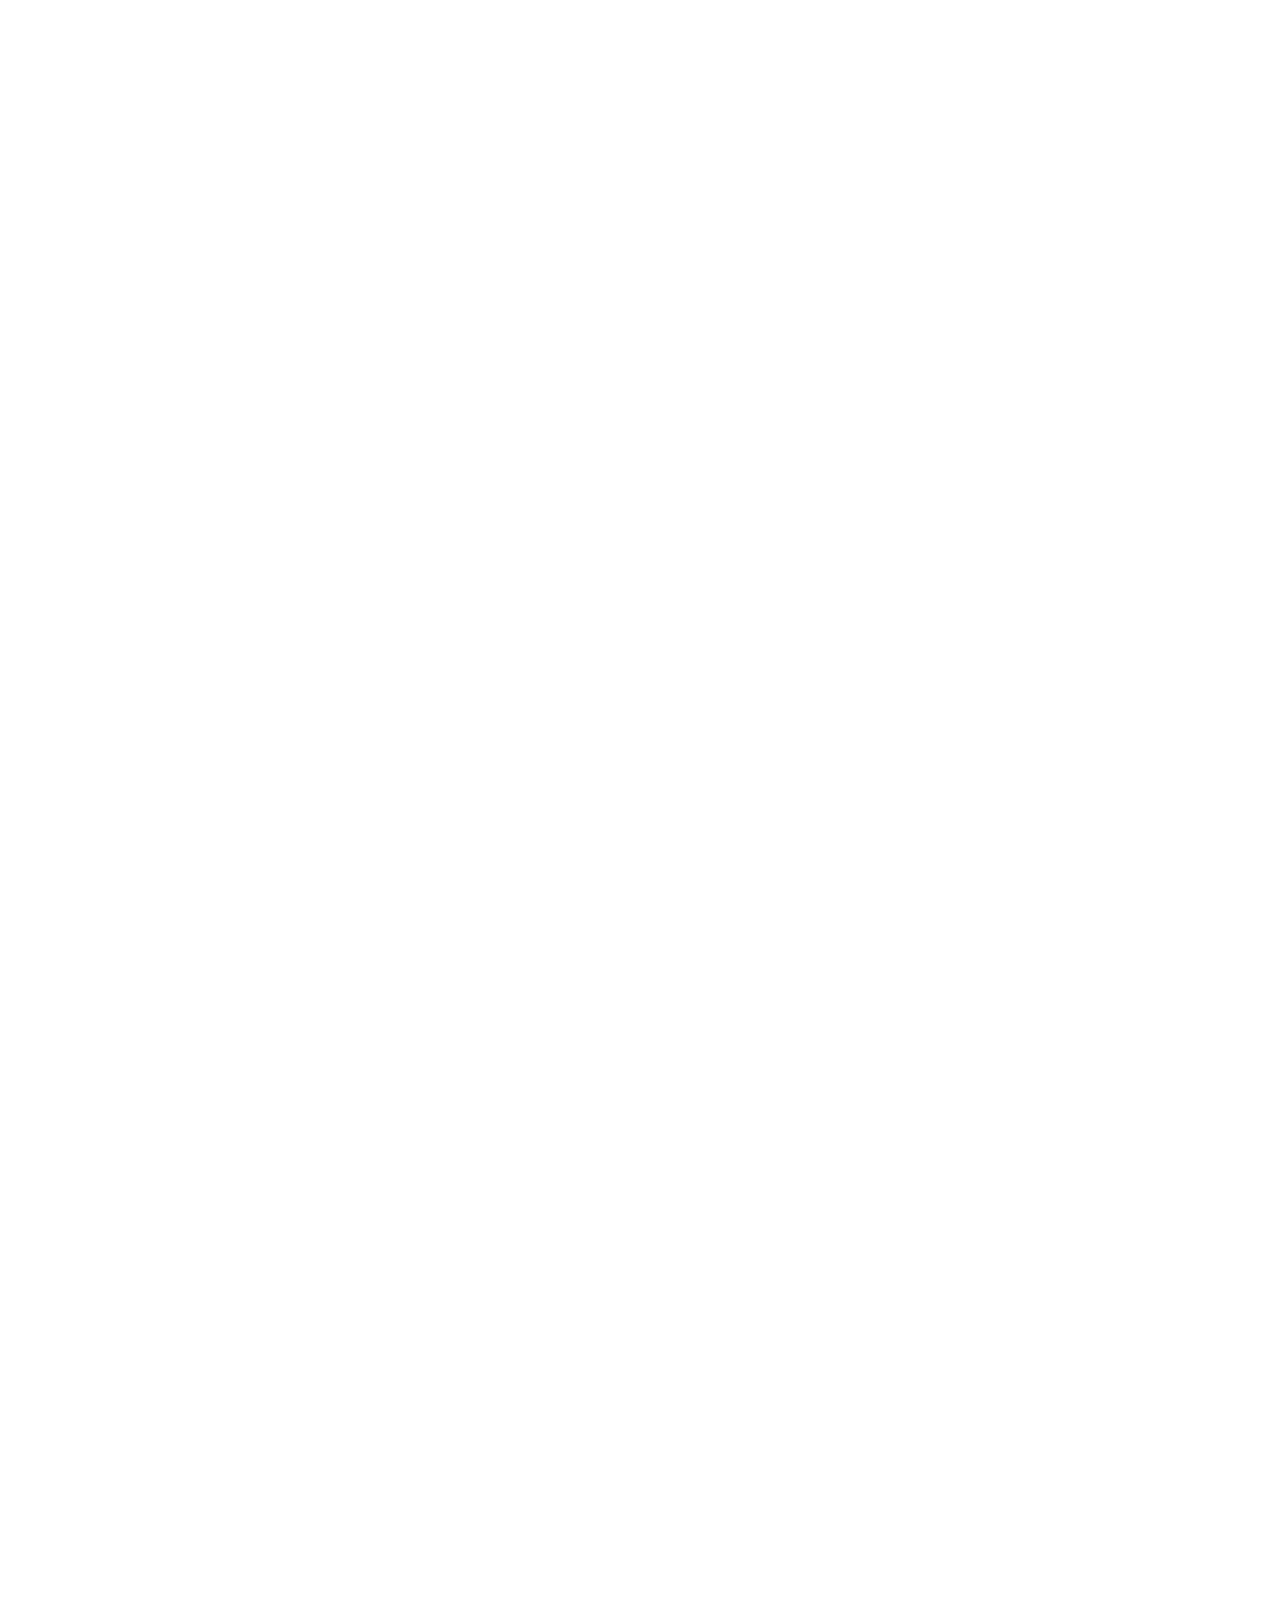
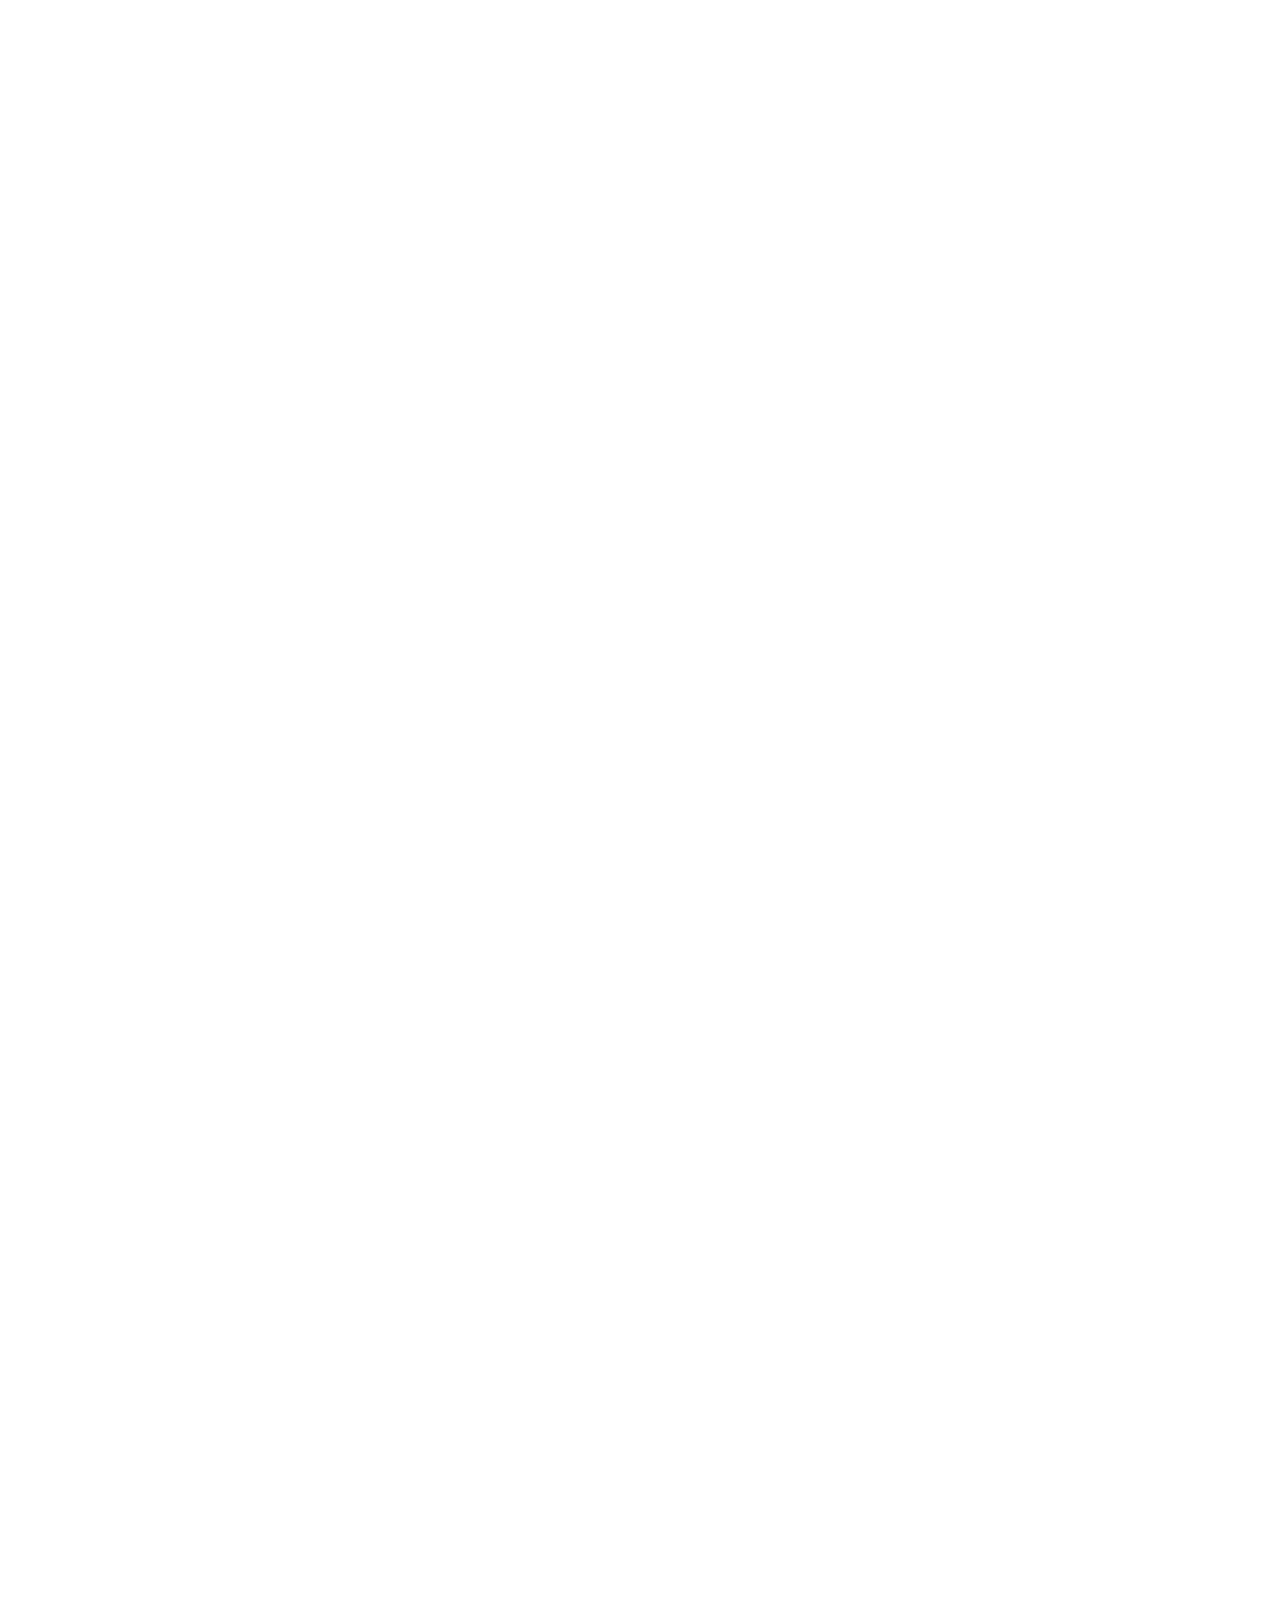
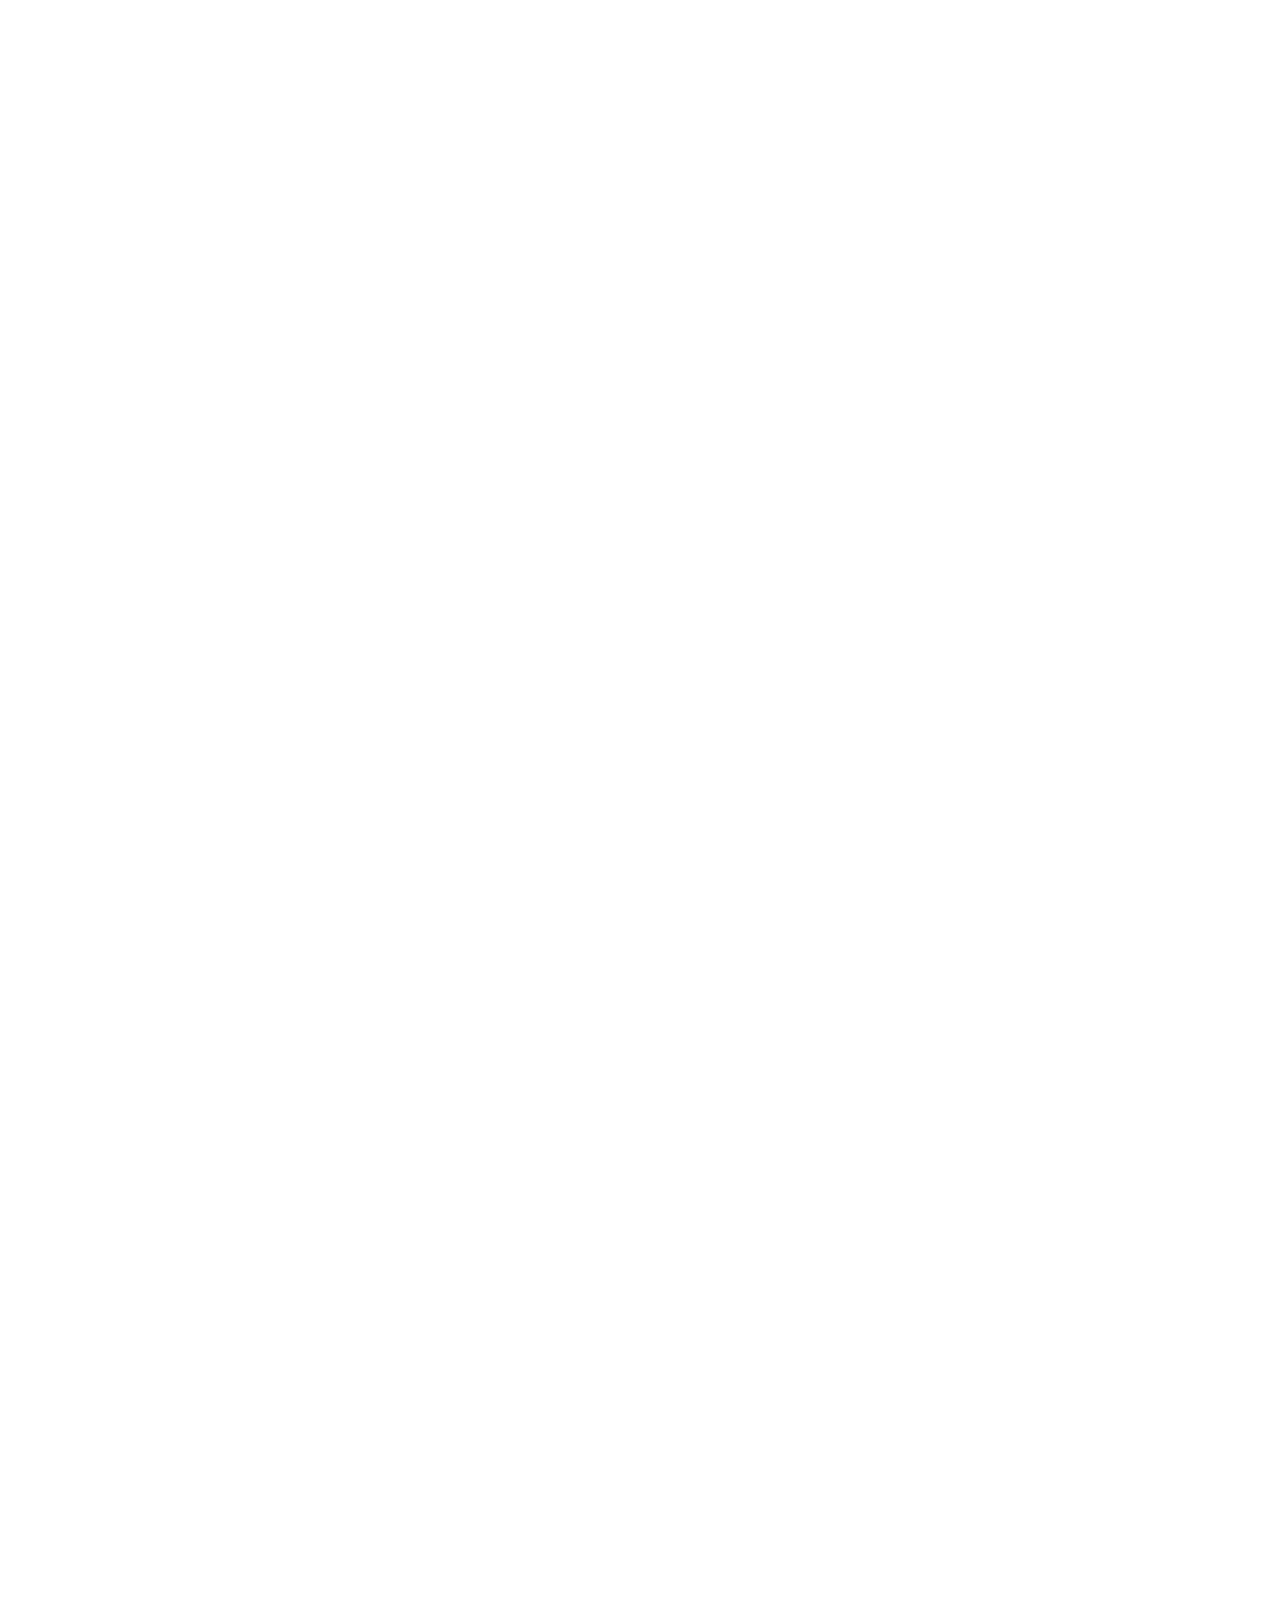
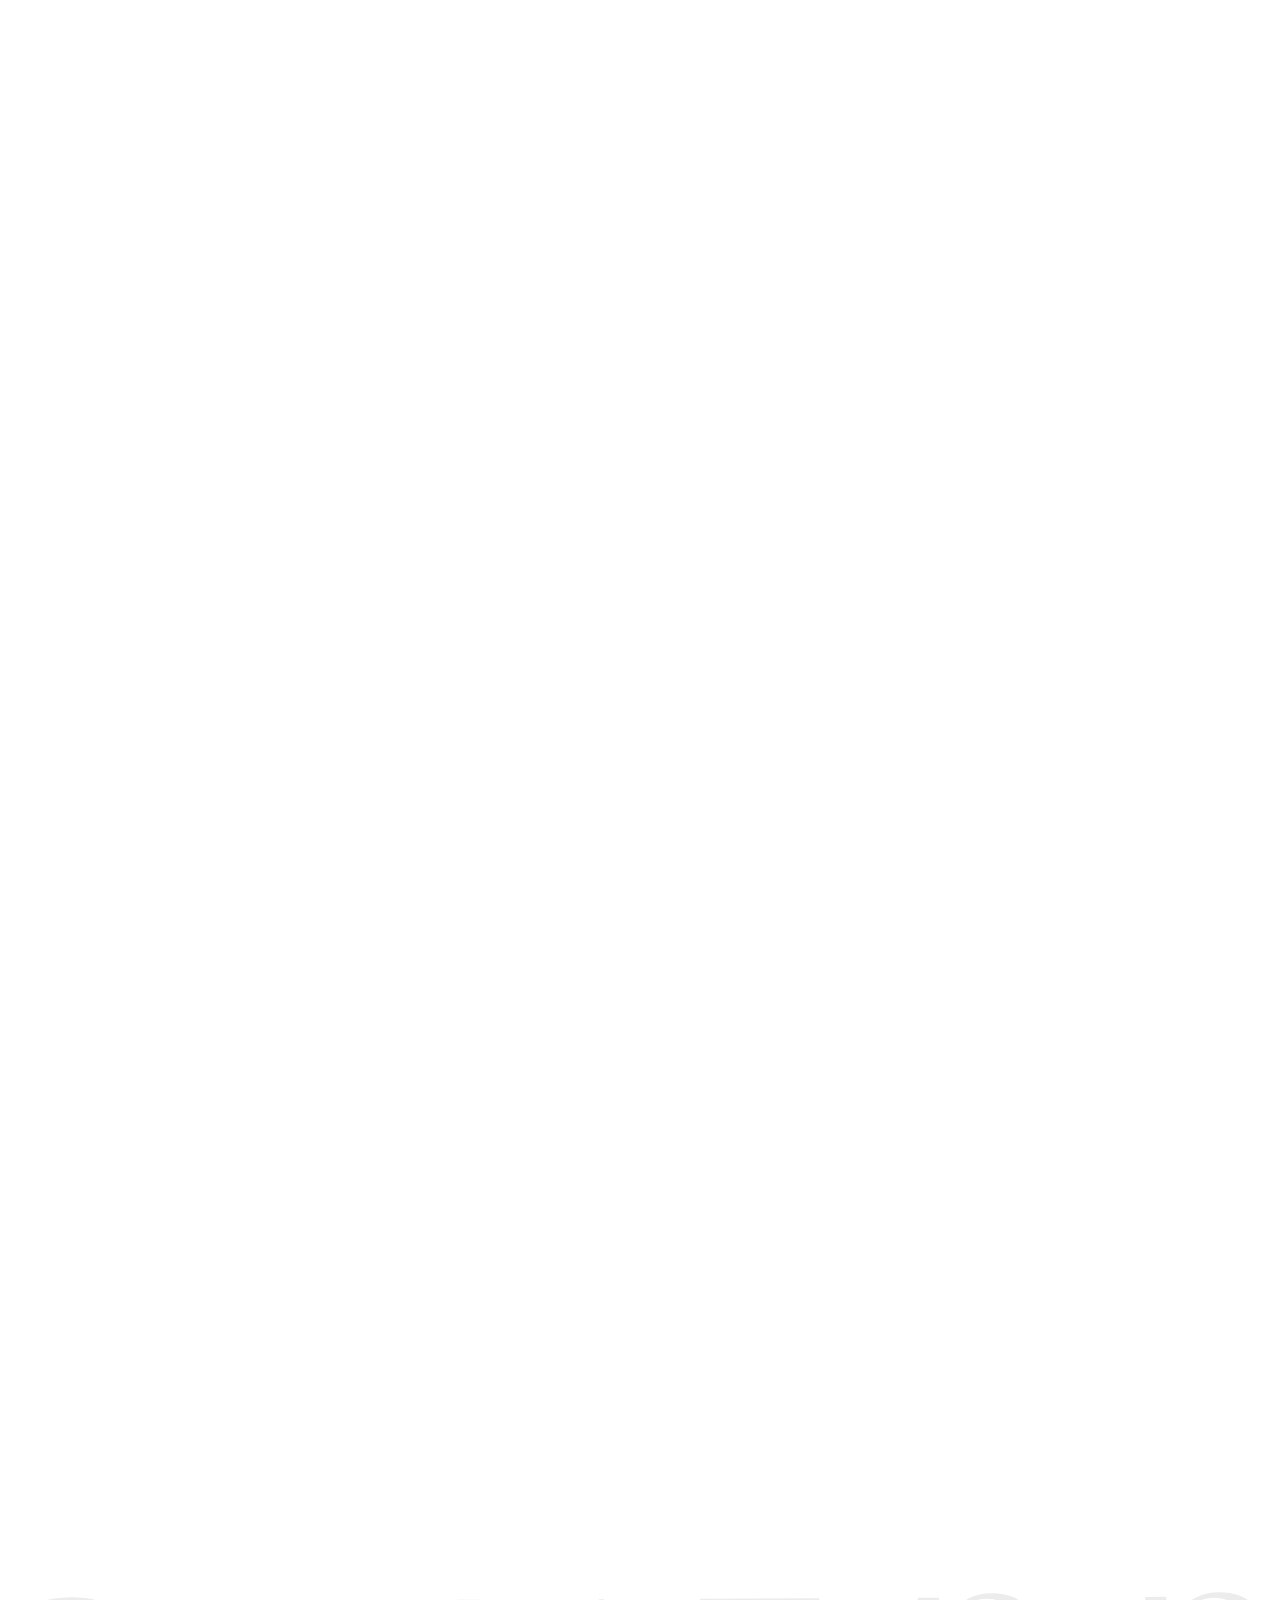
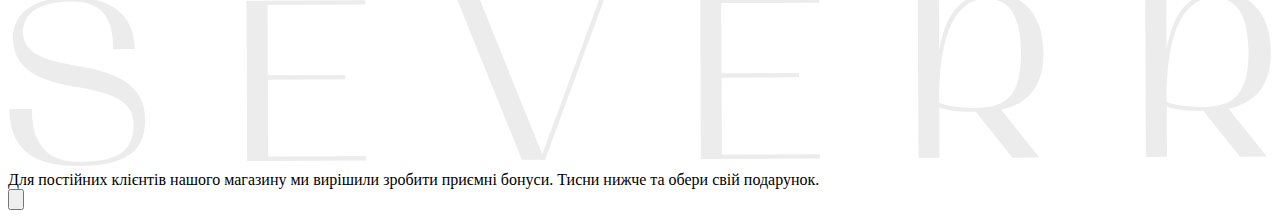
==== index.html @ 90c05a00 "Add files via upload" ====
<!DOCTYPE html>
<html lang="ua">
  <head>
    <meta charset="UTF-8" />
    <meta http-equiv="X-UA-Compatible" content="IE=edge" />
    <meta name="viewport" content="width=device-width, initial-scale=1" />
    <link rel="stylesheet" href="styles/common.css" type="text/css" />
    <link rel="stylesheet" href="styles/index.css" />
    <title>Приємні бонуси</title>
  </head>

  <body class="body">
    <div class="shadow">
      <div class="content">
        <div class="header">
          <svg
            class="pc"
            viewBox="0 0 127 641"
            fill="none"
            xmlns="http://www.w3.org/2000/svg"
          >
            <path
              d="M51.26 592.92C57.04 553.99 69.62 539.37 92.23 539.37C118.75 539.37 126.23 558.41 126.23 589.52C126.23 622.67 113.48 640.18 83.73 640.18V623.52C107.02 623.52 123 614.68 123 589.52C123 563.68 118.41 548.04 95.29 548.04C76.08 548.04 71.32 567.42 66.9 593.43C61.97 623.01 50.75 637.29 31.2 637.29C10.63 637.29 0.769993 619.1 0.769993 593.94C0.769993 566.4 12.84 546.85 39.53 546.85V562.83C22.7 562.83 3.99999 566.23 3.99999 593.94C3.99999 614.17 10.46 629.81 26.95 629.81C40.72 629.81 47.69 616.21 51.26 592.92ZM3.99999 523.289L3.99999 434.889H7.22999L7.22999 507.649H59.42V450.189H62.65V507.649H119.77V434.889H123L123 523.289H3.99999ZM3.99999 320.715V317.145L123 361.515V378.685L3.99999 426.285L3.99999 409.455L118.92 363.555L3.99999 320.715ZM3.99999 305.311L3.99999 216.911H7.22999L7.22999 289.671H59.42V232.211H62.65V289.671H119.77L119.77 216.911H123L123 305.311H3.99999ZM45.14 110.047C70.64 110.047 83.22 122.117 87.3 141.667L123 113.447V133.337L88.83 160.537C88.83 168.527 88.49 180.427 85.43 187.567H122.83V203.207H3.99999V187.567H43.1C20.66 183.147 0.769993 174.477 0.769993 148.127C0.769993 124.327 17.6 110.047 45.14 110.047ZM82.2 187.567C84.24 181.277 85.94 173.287 85.94 162.067C85.94 142.517 81.69 126.707 45.48 126.707C24.23 126.707 4.84999 131.467 4.84999 151.867C4.84999 185.187 56.87 187.567 82.2 187.567ZM45.14 0.64265C70.64 0.64265 83.22 12.7127 87.3 32.2627L123 4.04265V23.9327L88.83 51.1327C88.83 59.1227 88.49 71.0227 85.43 78.1627H122.83V93.8027H3.99999L3.99999 78.1627H43.1C20.66 73.7427 0.769993 65.0727 0.769993 38.7227C0.769993 14.9226 17.6 0.64265 45.14 0.64265ZM82.2 78.1627C84.24 71.8727 85.94 63.8827 85.94 52.6627C85.94 33.1127 81.69 17.3026 45.48 17.3026C24.23 17.3026 4.84999 22.0627 4.84999 42.4627C4.84999 75.7827 56.87 78.1627 82.2 78.1627Z"
              fill="white"
            />
          </svg>
          <svg
            class="android"
            viewBox="0 0 773 107"
            fill="none"
            xmlns="http://www.w3.org/2000/svg"
          >
            <path
              d="M39.6552 44.7248C71.7354 49.3472 83.8197 59.6555 83.8996 78.2753C83.9933 100.115 68.3398 106.342 42.7201 106.452C15.4203 106.569 0.955396 96.1313 0.850297 71.6315L14.5702 71.5726C14.6524 90.7525 21.9888 103.881 42.7086 103.792C63.9885 103.701 76.8521 99.8657 76.7704 80.8259C76.7026 65.006 60.7259 61.1545 39.2905 57.6065C14.9133 53.651 3.11377 44.4615 3.0447 28.3617C2.97203 11.4218 17.9171 3.23765 38.6369 3.14876C61.3167 3.05147 77.4592 12.9223 77.5534 34.9021L64.3936 34.9586C64.3341 21.0987 61.4681 5.71085 38.6483 5.80874C21.9884 5.88021 9.13138 11.2554 9.18963 24.8353C9.23828 36.1752 20.4628 41.8671 39.6552 44.7248ZM145.83 5.34895L218.63 5.03666L218.641 7.69663L158.722 7.95367L158.906 50.9333L206.226 50.7303L206.237 53.3903L158.918 53.5933L159.119 100.633L219.039 100.376L219.05 103.036L146.251 103.348L145.83 5.34895ZM361.654 4.42312L364.594 4.41051L328.474 102.566L314.335 102.627L274.715 4.79607L288.574 4.73661L326.78 99.2136L361.654 4.42312ZM423.34 4.1585L496.139 3.84621L496.15 6.50618L436.231 6.76322L436.415 49.7428L483.735 49.5398L483.746 52.1998L436.427 52.4028L436.628 99.4424L496.548 99.1853L496.559 101.845L423.76 102.158L423.34 4.1585ZM633.288 37.1382C633.378 58.138 623.483 68.5405 607.397 71.9696L630.763 101.27L614.384 101.34L591.863 73.2962C585.283 73.3244 575.482 73.0865 569.591 70.5917L569.723 101.391L556.843 101.447L556.424 3.5876L569.304 3.53235L569.442 35.7321C573.002 17.2366 580.072 0.82613 601.772 0.733043C621.372 0.648964 633.191 14.4584 633.288 37.1382ZM569.58 67.9318C574.767 69.5895 581.353 70.9613 590.593 70.9216C606.693 70.8526 619.698 67.2968 619.57 37.477C619.495 19.9772 615.506 4.03416 598.706 4.10622C571.267 4.22393 569.49 47.072 569.58 67.9318ZM772.385 36.5415C772.475 57.5413 762.579 67.9438 746.494 71.3729L769.86 100.673L753.48 100.743L730.959 72.6995C724.379 72.7278 714.578 72.4898 708.688 69.995L708.82 100.795L695.94 100.85L695.52 2.99091L708.4 2.93566L708.538 35.1354C712.099 16.6399 719.168 0.229438 740.868 0.136351C760.468 0.0522719 772.287 13.8617 772.385 36.5415ZM708.676 67.3351C713.863 68.9928 720.449 70.3646 729.689 70.325C745.789 70.2559 758.794 66.7001 758.666 36.8803C758.591 19.3805 754.603 3.43746 737.803 3.50953C710.363 3.62724 708.587 46.4753 708.676 67.3351Z"
              fill="#ECECEC"
            />
          </svg>
        </div>
        <div class="info">
          <span class="text">
            Для постійних клієнтів нашого магазину ми вирішили зробити приємні
            бонуси. Тисни нижче та обери свій подарунок.
          </span>

          <div class="button">
            <a href="./pages/present page/presents.html">
              <button>
                <svg
                  class="button_svg"
                  viewBox="0 0 533 118"
                  xmlns="http://www.w3.org/2000/svg"
                >
                  <path
                    d="M50.8355 3.75999C52.6355 3.75999 53.5955 5.31999 53.5955 7.36C53.5955 10.96 50.9555 16.24 49.9955 18.16C43.3955 31.6 36.3155 41.8 29.7155 52.6C21.7955 65.44 13.5155 80.08 7.87547 94.36C7.03547 96.52 5.59547 99.4 3.43547 99.4C1.51547 99.4 0.0754686 98.2 0.0754686 96.76C0.0754686 94.12 2.11547 90.28 2.71547 89.08C11.7155 70.96 21.6755 55.36 31.7555 38.92C35.7155 32.56 40.3955 27.04 43.3955 18.88C44.2355 16.48 39.6755 21.64 38.2355 23.56C28.8755 35.2 20.9555 47.44 12.9155 61.12C11.7155 63.04 10.1555 66.28 8.11547 66.28C6.55547 66.28 5.95547 65.2 5.95547 64.12C5.95547 61.72 8.35547 58 8.71547 57.28C19.0355 40 30.3155 25.96 42.9155 11.08C44.4755 9.27999 47.7155 3.75999 50.8355 3.75999ZM56.5955 49.6C64.9955 50.92 66.6755 52.24 66.6755 58.48C66.6755 78.52 44.9555 95.92 37.3955 95.92C31.5155 95.92 28.1555 93.52 28.1555 88.48C28.1555 85.72 30.0755 81.04 33.4355 81.04C35.5955 81.04 36.1955 82.6 36.1955 83.92C36.1955 85.24 35.7155 86.8 35.7155 88C35.7155 88.36 35.7155 88.6 35.8355 88.84C36.5555 89.08 37.2755 89.2 37.9955 89.2C41.2355 89.2 43.9955 86.8 46.0355 85C51.5555 80.32 55.7555 75.04 58.9955 67.6C59.8355 65.68 61.5155 61.72 61.5155 58.48C61.5155 55.72 60.3155 54.4 57.3155 54.4C55.0355 54.4 52.1555 55.12 50.2355 55.6C49.5155 55.84 45.7955 57.64 43.2755 57.64C41.9555 57.64 40.7555 57.16 40.7555 55.72C40.7555 53.08 46.8755 50.2 48.3155 49.12C54.4355 44.44 58.0355 40.24 61.8755 33.64C62.7155 32.2 67.8755 23.08 64.1555 23.08C56.8355 23.08 49.3955 34.84 43.7555 43.24C42.1955 45.52 40.3955 50.92 37.8755 50.92C36.3155 50.92 35.8355 49.84 35.8355 48.4C35.8355 44.68 42.3155 35.8 45.4355 31.96C51.3155 24.76 58.9955 17.08 64.9955 17.08C68.9555 17.08 71.4755 20.44 71.4755 24.52C71.4755 33.28 66.3155 37.6 56.5955 49.6ZM107.714 72.4C101.354 79.6 96.3136 83.32 91.6336 87.04C89.7136 88.48 86.7136 91.36 83.3536 91.36C80.8336 91.36 79.1536 89.8 79.1536 86.92C79.1536 85.84 79.2736 84.64 79.5136 83.56C80.8336 77.68 87.7936 66.76 90.5536 59.56C90.7936 59.08 90.9136 56.8 88.3936 59.32C84.1936 62.68 77.4736 69.76 73.7536 72.88C71.1136 74.08 68.8336 70.84 71.1136 69.04C76.7536 64.36 81.5536 59.08 83.1136 57.76C86.8336 54.52 91.8736 47.92 97.6336 47.92C99.6736 47.92 100.274 49.12 100.274 50.68C100.274 53.08 98.5936 56.68 97.1536 59.2C94.1536 64.48 91.8736 68.68 88.7536 75.04C87.7936 77.08 84.7936 82 86.2336 83.44C87.4336 84.64 89.3536 82.84 91.8736 80.8C102.314 72.4 111.554 59.32 124.394 52.24C126.794 50.92 129.194 50.2 130.874 50.2C132.434 50.2 133.874 51.16 133.874 53.08C133.874 57.16 125.714 59.92 123.074 61.36C117.554 64.24 112.154 75.88 112.154 82.12C112.154 84.52 112.994 86.08 114.794 86.08C124.634 86.08 133.874 70 136.874 64C140.954 55.72 144.314 44.32 144.314 33.52C144.314 27.04 143.234 20.92 140.354 15.52C137.354 9.75999 131.114 5.43999 123.074 5.43999C110.474 5.43999 102.434 11.92 96.7936 19.48C95.5936 21.16 93.0736 24.52 90.9136 24.52C89.7136 24.52 88.7536 23.44 88.7536 22.12C88.7536 18.76 93.6736 13.12 94.6336 12.16C100.754 6.28 110.954 0.279995 122.594 0.279995C142.034 0.279995 150.554 15.76 150.554 33.04C150.554 57.28 132.434 91.6 112.634 91.6C107.594 91.6 105.914 87.88 105.914 83.56C105.914 79.84 107.114 75.64 108.554 72.88C109.034 72.04 108.554 72.16 107.714 72.4ZM106.634 24.76C108.314 24.76 109.274 26.08 109.274 27.88C109.274 30.4 105.674 38.2 102.674 38.2C102.074 38.2 101.234 37.84 101.234 37C101.234 35.68 102.314 33.52 102.314 30.4C102.314 30.04 102.314 29.56 102.314 29.2C102.314 26.2 104.594 24.76 106.634 24.76ZM207.924 38.68C204.924 39.52 202.764 42.28 200.724 44.44C194.604 50.92 186.804 58.24 182.244 66.52C185.604 65.44 190.164 63.52 193.524 63.52C195.684 63.52 198.084 64.72 198.084 67.96C198.084 71.08 195.684 77.56 195.684 82C195.684 84.52 196.524 86.32 199.044 86.32C206.484 86.32 219.204 73.72 223.884 69.52C227.484 66.28 229.524 70.96 227.484 72.64C223.044 76.36 215.244 83.68 210.204 87.28C206.124 90.28 201.204 92.56 197.004 92.56C192.324 92.56 188.844 89.68 188.844 81.52C188.844 78.4 191.364 73 191.364 70.72C191.364 70.24 191.244 69.64 190.404 69.64C188.484 69.64 186.084 72.4 184.164 72.4C182.364 72.4 180.804 70.96 180.204 68.68C175.404 74.92 169.404 82.84 164.124 89.68C161.844 92.56 159.684 96.64 156.204 96.64C154.644 96.64 152.604 94.36 152.604 91.12C152.604 85.72 155.724 80.32 158.484 75.4C161.364 70.24 170.964 57.04 167.004 59.32C164.244 60.88 156.324 69.88 154.284 72.04C151.164 75.28 147.924 71.56 151.284 68.32C155.364 64.36 162.084 55.72 166.884 51.88C168.204 50.8 172.044 47.8 174.804 47.8C176.724 47.8 177.684 49.6 177.684 51.52C177.684 53.56 176.844 55.84 176.124 57.28C171.444 66.04 165.804 73.36 161.964 82.72C159.084 89.68 169.044 74.92 172.884 69.88C179.844 60.64 188.484 49.96 196.404 41.32C198.684 38.8 206.484 29.68 211.884 29.68C214.404 29.68 216.084 31.84 216.084 34.48C216.084 37.24 214.524 40.48 212.364 43.72C212.124 44.2 207.204 50.2 204.084 50.2C203.004 50.2 202.044 49.24 202.044 48.04C202.044 45.16 208.404 42.4 207.924 38.68ZM238.318 77.68C240.358 76.48 245.758 70.24 248.638 67.12C256.318 58.96 266.878 48.04 277.438 45.28C278.398 45.04 279.358 44.92 280.198 44.92C283.078 44.92 285.598 46.48 285.598 49.84C285.598 52.48 284.398 55.6 283.558 57.52C280.798 64.12 276.958 70.12 274.438 75.76C273.838 77.2 272.518 80.08 272.518 81.16C272.518 81.88 273.238 82.24 274.078 82.24C275.878 82.24 278.758 81.16 280.078 80.56C284.518 78.52 288.958 74.44 294.478 69.04C296.638 67 299.998 70.24 298.078 72.28C291.718 78.88 284.638 84.52 277.798 86.92C276.118 87.52 273.838 88.12 271.798 88.12C268.318 88.12 266.398 86.08 266.398 82.24C266.398 77.56 269.398 71.44 272.278 65.92C273.718 63.16 277.798 55.84 277.798 54.04C277.798 53.44 277.318 53.08 276.478 53.08C274.318 53.08 269.998 55.12 267.838 56.56C258.118 63.4 249.478 72.28 241.438 81.04C232.678 90.64 225.958 100.24 218.278 111.28C216.838 113.44 214.798 117.16 211.678 117.16C210.718 117.16 209.878 115.96 209.878 114.88C209.878 113.2 211.318 111.28 212.158 110.08C221.398 95.56 233.038 76 240.598 59.8C238.798 59.8 230.158 70.24 227.518 72.28C224.998 74.56 222.238 71.56 224.278 68.92C228.718 65.44 233.038 60.64 237.238 55.72C241.678 50.56 244.678 47.32 249.478 44.56C250.438 44.08 251.278 43.72 251.998 43.72C253.798 43.72 254.998 45.64 254.998 47.56C254.998 50.68 253.078 53.2 251.158 55.6C246.838 61 240.838 70 238.318 77.68ZM361.305 69.16C363.825 67.6 367.305 70.12 364.545 72.88C360.105 77.2 350.145 86.32 346.545 88.12C344.865 88.96 342.945 89.44 341.265 89.44C338.385 89.44 336.225 88.12 336.225 84.88C336.225 78.4 338.625 74.08 340.665 67.84C340.785 67.6 340.665 67.36 340.545 67.36C339.705 67.36 334.545 73.24 332.985 74.8C329.025 79 319.545 90.52 312.225 90.52C308.865 90.52 307.785 88 307.785 84.52C307.785 79.36 310.305 72.16 311.625 69.04C313.785 63.76 316.905 58.6 318.345 53.8C315.825 53.68 313.065 56.44 311.385 58C307.905 61.24 301.065 69.28 297.465 72.88C294.825 74.08 292.785 71.44 294.465 69.04C298.545 64.84 307.665 54.76 314.745 49.24C316.905 47.44 319.905 45.16 323.145 45.16C325.545 45.16 326.505 46.84 326.505 49.12C326.505 54.28 322.665 58.72 320.025 64.72C318.585 67.84 316.905 71.2 315.585 74.44C314.745 76.6 314.025 78.88 314.025 81.76C314.025 82.6 314.145 83.68 315.105 83.68C317.385 83.68 322.905 77.8 325.305 75.52C332.745 68.44 340.305 60.52 347.865 52.48C348.945 51.28 350.745 49.24 352.425 49.24C353.625 49.24 354.705 50.32 354.705 51.64C354.705 53.8 352.905 56.68 352.185 58C350.625 60.88 349.305 63.4 348.105 65.68C345.705 70.36 342.705 76 342.705 81.04C342.705 81.64 342.705 83.68 343.665 83.68C346.425 83.68 354.705 76.24 361.305 69.16ZM455.461 36.52C455.461 38.44 452.941 38.92 450.421 38.92C444.421 38.92 438.661 37.12 430.501 37.12C422.461 37.12 414.301 37.96 407.101 38.92C401.821 39.64 399.421 40.36 398.221 40.36C397.501 40.36 396.781 39.76 396.781 38.92C396.781 36.52 402.781 35.56 406.261 34.72C414.301 32.8 426.541 31.72 438.781 31.72C441.781 31.72 444.781 31.84 447.781 31.96C450.781 32.08 455.461 32.56 455.461 36.52ZM439.981 57.52C435.661 57.76 432.181 61.24 429.301 63.88C423.541 69.28 418.381 75.28 412.861 81.52C411.301 83.44 407.941 89.8 404.701 89.8C403.381 89.8 402.421 88.72 402.421 87.28C402.421 85.6 403.261 83.44 403.861 82.24C407.341 75.4 413.581 64.48 413.581 58C413.581 56.44 413.341 54.16 411.061 54.16C408.181 54.16 403.501 57.52 401.461 59.32C394.261 65.68 386.821 74.8 382.981 85C382.141 87.16 381.061 89.68 378.901 89.68C377.341 89.68 376.021 88.72 376.021 86.8C376.021 85 376.981 82.96 377.581 81.4C380.941 73.72 384.661 70.36 387.661 61.84C388.261 59.92 388.981 56.92 388.981 54.52C388.981 52.6 388.501 51.04 387.181 51.04C383.221 50.92 374.941 63.16 364.981 72.28C361.981 75.04 358.981 70.96 361.501 69.04C367.621 64.24 375.421 53.44 382.501 48.28C384.181 47.08 386.461 45.52 389.341 45.52C393.421 45.52 394.981 49.84 394.981 54.76C394.981 56.56 394.741 58.48 394.381 60.28C398.101 57.52 405.541 47.56 414.181 47.56C418.141 47.56 420.181 50.2 420.181 54.4C420.181 58.84 418.501 64.48 417.181 68.32C416.341 70.96 422.821 64.48 424.621 62.8C428.581 59.2 431.461 55.72 436.621 52.48C438.181 51.64 440.821 50.32 442.981 50.32C445.501 50.32 447.061 52.36 447.061 55.12C447.061 59.08 444.661 64.36 442.861 68.08C440.941 72.28 437.701 80.2 437.701 83.68C437.701 84.28 437.701 85.36 438.781 85.36C442.621 85.36 456.061 73.48 460.261 69.28C462.421 67.12 466.021 70.36 463.501 72.76C459.181 76.84 451.381 84.04 446.221 87.4C444.301 88.72 439.381 91.96 435.541 91.96C432.421 91.96 430.501 89.44 430.501 86.2C430.501 81.4 433.621 75.04 434.941 71.68C436.981 66.76 439.861 62.56 439.981 57.52ZM527.008 69.16C529.528 67.6 533.008 70.12 530.248 72.88C525.808 77.2 515.848 86.32 512.248 88.12C510.568 88.96 508.648 89.44 506.968 89.44C504.088 89.44 501.928 88.12 501.928 84.88C501.928 78.4 504.328 74.08 506.368 67.84C506.488 67.6 506.368 67.36 506.248 67.36C505.408 67.36 500.248 73.24 498.688 74.8C494.728 79 485.248 90.52 477.928 90.52C474.568 90.52 473.488 88 473.488 84.52C473.488 79.36 476.008 72.16 477.328 69.04C479.488 63.76 482.608 58.6 484.048 53.8C481.528 53.68 478.768 56.44 477.088 58C473.608 61.24 466.768 69.28 463.168 72.88C460.528 74.08 458.488 71.44 460.168 69.04C464.248 64.84 473.368 54.76 480.448 49.24C482.608 47.44 485.608 45.16 488.848 45.16C491.248 45.16 492.208 46.84 492.208 49.12C492.208 54.28 488.368 58.72 485.728 64.72C484.288 67.84 482.608 71.2 481.288 74.44C480.448 76.6 479.728 78.88 479.728 81.76C479.728 82.6 479.848 83.68 480.808 83.68C483.088 83.68 488.608 77.8 491.008 75.52C498.448 68.44 506.008 60.52 513.568 52.48C514.648 51.28 516.448 49.24 518.128 49.24C519.328 49.24 520.408 50.32 520.408 51.64C520.408 53.8 518.608 56.68 517.888 58C516.328 60.88 515.008 63.4 513.808 65.68C511.408 70.36 508.408 76 508.408 81.04C508.408 81.64 508.408 83.68 509.368 83.68C512.128 83.68 520.408 76.24 527.008 69.16Z"
                  />
                </svg>
              </button>
            </a>
          </div>
        </div>
      </div>
    </div>
    <!-- <script src="./src.js"></script> -->
  </body>
</html>
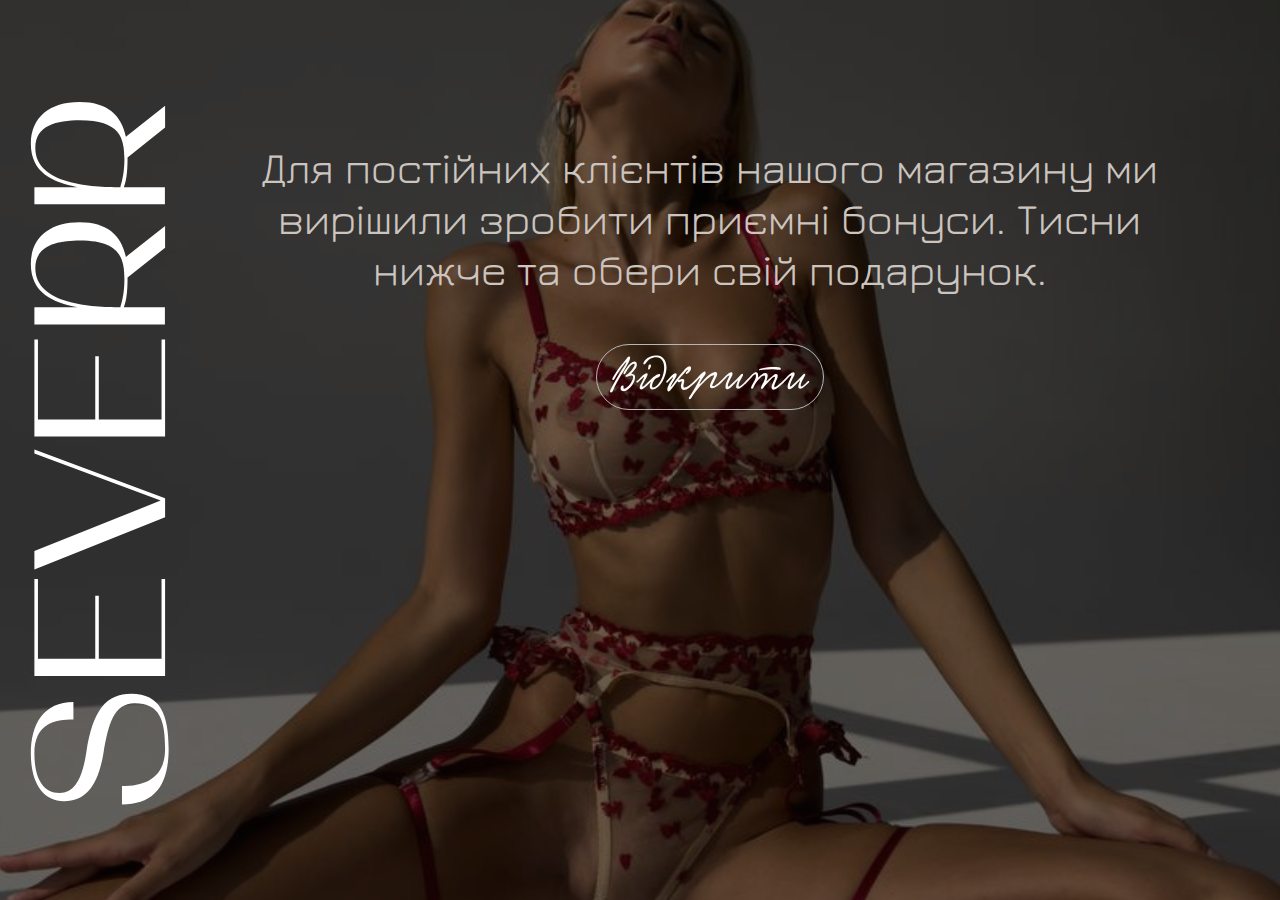
==== commit b06e1449: "Update index.html" ====
--- a/index.html
+++ b/index.html
@@ -6,6 +6,7 @@
     <meta name="viewport" content="width=device-width, initial-scale=1" />
     <link rel="stylesheet" href="styles/common.css" type="text/css" />
     <link rel="stylesheet" href="styles/index.css" />
+    <script src="test.js"></script>
     <title>Приємні бонуси</title>
   </head>
 
--- a/styles/common.css
+++ b/styles/common.css
@@ -0,0 +1,6 @@
+* {
+  box-sizing: inherit;
+  padding: 0px;
+  margin: 0px;
+  border: 0px;
+}
--- a/styles/index.css
+++ b/styles/index.css
@@ -0,0 +1,171 @@
+@import "./values.css";
+
+.shadow {
+  width: 100vw;
+  height: 100vh;
+  background-color: rgba(0, 0, 0, 0.5);
+}
+
+html {
+  background-color: #e7e3da;
+}
+
+.text {
+  text-align: center;
+  font-family: var(--text-font);
+  font-style: normal;
+  font-weight: 400;
+}
+
+button {
+  display: inline;
+  border: 1px solid #b6b6b6;
+  border-radius: 70px;
+  background-color: rgba(0, 0, 0, 0);
+  padding: 8px 13px;
+}
+
+button:hover,
+button:active {
+  cursor: pointer;
+  background-color: #b1b1af;
+  fill: black;
+}
+
+.button_svg {
+  transform: translateY(5%);
+}
+
+@media screen and (min-aspect-ratio: 6/5) {
+  .android {
+    display: none;
+  }
+
+  .shadow {
+    background-color: rgba(5, 3, 3, 0.6);
+    height: 100vh;
+  }
+
+  .body {
+    background: url(../src/background.jfif) no-repeat center fixed;
+    background-size: 120vw auto;
+    background-position: bottom -350px right -80px;
+    width: 100vw;
+    height: 100vh;
+  }
+
+  .content {
+    width: 100%;
+    height: 100%;
+    display: flex;
+  }
+
+  .header {
+    display: inline;
+    width: 15.5vh;
+    margin-top: 50vh;
+    transform: translateY(-77.5%);
+    margin-left: 30px;
+    margin-right: 30px;
+  }
+
+  .info {
+    width: 75vw;
+    margin-top: 15.7vh;
+    padding-left: 30px;
+    display: flex;
+    flex-direction: column;
+    align-items: center;
+  }
+
+  .text {
+    display: inline-block;
+    width: 95%;
+    font-size: 3.38vw;
+    color: #cbc4bf;
+  }
+
+  .button {
+    display: inline;
+    margin-top: 50px;
+  }
+
+  .button_svg {
+    width: 200px;
+  }
+
+  button {
+    fill: #fcfcfc;
+  }
+}
+
+@media screen and (max-aspect-ratio: 6/5) {
+  .pc {
+    display: none;
+  }
+
+  .body {
+    background: url(../src/background.jfif) no-repeat center fixed;
+    background-size: 190vw auto;
+    background-position: bottom -120px right -150px;
+  }
+
+  .header {
+    margin-top: 35px;
+    width: 70%;
+    height: auto;
+    display: inline-block;
+  }
+
+  .content {
+    height: 100%;
+    width: 100%;
+    margin: 0px;
+    border: 0px;
+    display: flex;
+    flex-direction: column;
+    align-items: center;
+    justify-content: flex-start;
+    align-self: end;
+    margin-left: 50%;
+    transform: translateX(-50%);
+  }
+
+  .info {
+    margin: 10px 50px;
+    width: 99%;
+    display: flex;
+    flex-direction: column;
+    align-items: center;
+  }
+
+  .text {
+    display: inline-block;
+    width: 88%;
+    height: 25vw;
+    color: #eae7e7;
+    font-size: 5vw;
+  }
+
+  button {
+    width: 45vw;
+    height: 15vw;
+    margin-top: 40px;
+    display: inline;
+    border: 1px solid #b6b6b6;
+    border-radius: 70px;
+    background-color: rgba(0, 0, 0, 0);
+    font-size: 8vw;
+    font-family: var(--button-font-family);
+    fill: #ebebe9;
+    padding: 1.6vw 5vw;
+    text-align: center;
+    text-justify: center;
+  }
+}
+
+@media screen and (min-aspect-ratio: 1.2) and (min-width: 960px) {
+  .body {
+    background-position: top calc(100vh - 100vw - 300px) right -100px;
+  }
+}
